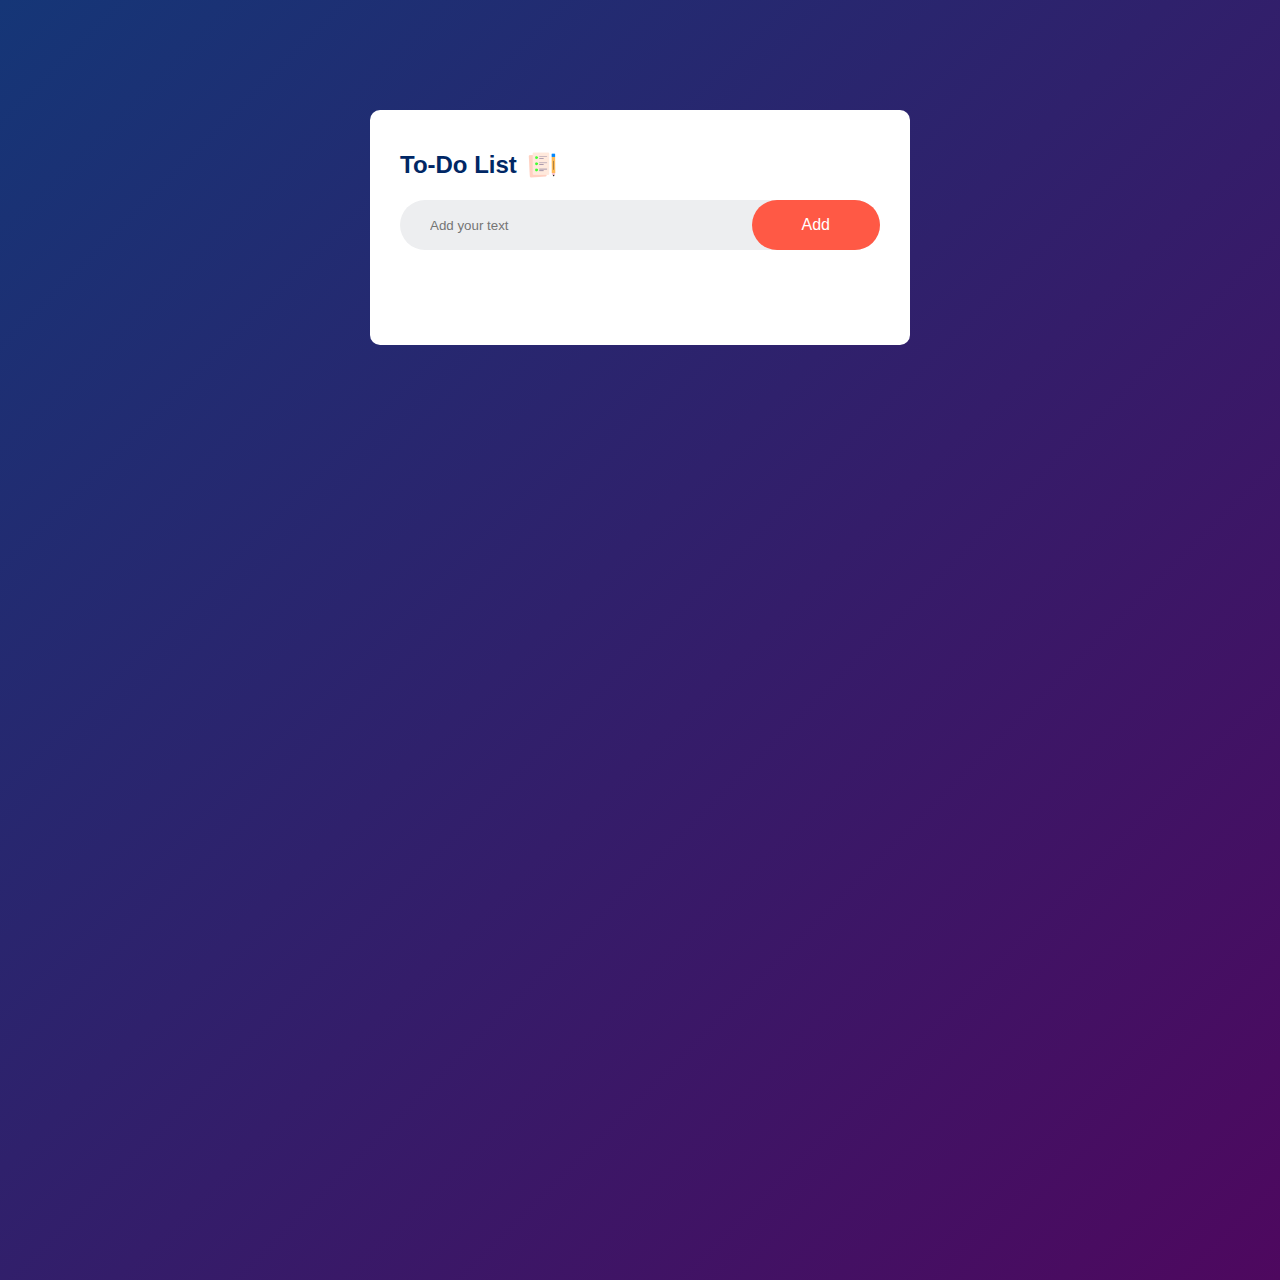
==== index.html @ fc82b93a "Added photos and HTML and CSS outline" ====
<!DOCTYPE html>
<html>
  <head>
    <meta name="viewport" content="width=device-width, initial-scale=1" />
    <title>To-Do List App</title>
    <link rel="stylesheet" href="styles.css" />
  </head>
  <body>
    <div class="container">
      <div class="todo-app">
        <h2>To-Do List <img src="images/icon.png" /></h2>
        <div class="row">
          <input
            type="text"
            name=""
            id="input-box"
            placeholder="Add your text"
          />
          <button>Add</button>
        </div>
        <ul id="list-container">
          <!--           <li class="checked">Task 1</li>
          <li>Task 2</li>
          <li>Task 3</li> -->
        </ul>
      </div>
    </div>
  </body>
</html>
---- styles.css ----
*{
    margin: 0;
    padding: 0;
    font-family: 'Poppins', sans-serif;
    box-sizing: border-box;
}
.container{
    width: 100%;
    min-height: 100vmax;
    background: linear-gradient(135deg, #153677, #4e085f);
    padding: 10px;
}
.todo-app {
    width: 100%;
    max-width: 540px;
    background: #fff;
    margin: 100px auto 20px;
    padding: 40px 30px 70px;
    border-radius: 10px;
}
.todo-app h2{
    color: #002765;
    display: flex;
    align-items: center;
    margin-bottom: 20px;
}
.todo-app h2 img{
    width: 30px;
    margin-left: 10px;
}
.row{
    display: flex;
    align-items: center;
    justify-content: space-between;
    background: #edeef0;
    border-radius: 30px;
    padding-left:  20px;
    margin-bottom: 25px;
}
input{
    flex: 1;
    border: none;
    outline: none;  
    background: transparent;
    padding: 10px;
    font-weight: 14px;
}
button{
    border: none;
    outline: none;
    padding: 16px 50px;
    background: #ff5945;
    color: #fff;
    font-size: 16px;
    cursor: pointer;
    border-radius: 40px;
}
ul li{
    list-style: none;
    font-size: 17px;
    padding: 12px 8px 12px 50px;
    user-select: none;
    cursor: pointer;
    position: relative;
}
ul li::before{
    content: '';
    position: absolute;
    height: 28px;
    width: 28px;
    border-radius: 50%;
    background-image: url(images/unchecked.png);
    background-size: cover;
    background-position: center;
    top: 12px;
    left: 8px;
}
ul li.checked{
    color: #555;
    text-decoration: line-through;

}
ul li.checked::before{
    background-image: url(images/checked.png);
}
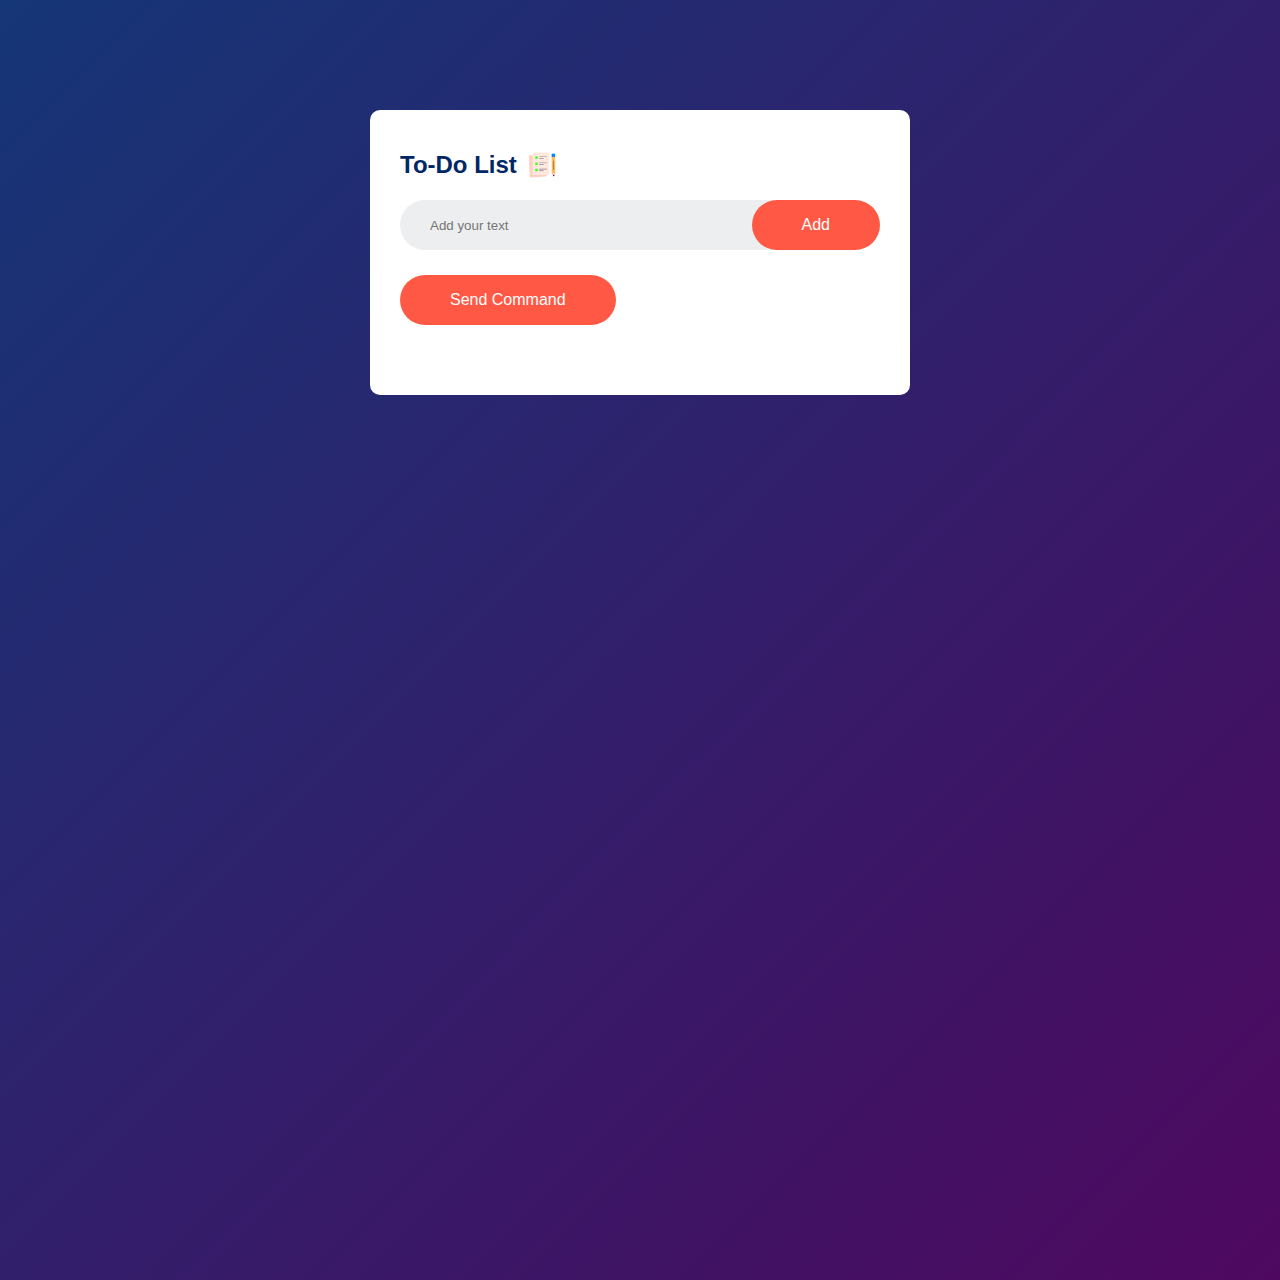
==== commit f4ee5778: "Added backend files" ====
--- a/index.html
+++ b/index.html
@@ -16,8 +16,9 @@
             id="input-box"
             placeholder="Add your text"
           />
-          <button>Add</button>
+          <button onclick="addTask()">Add</button>
         </div>
+        <button onclick="getFromServer()">Send Command</button>
         <ul id="list-container">
           <!--           <li class="checked">Task 1</li>
           <li>Task 2</li>
@@ -25,5 +26,6 @@
         </ul>
       </div>
     </div>
+    <script src="script.js"></script>
   </body>
 </html>
--- a/styles.css
+++ b/styles.css
@@ -78,8 +78,23 @@
 ul li.checked{
     color: #555;
     text-decoration: line-through;
-
 }
 ul li.checked::before{
     background-image: url(images/checked.png);
-}+}
+ul li span{
+    position: absolute;
+    right: 0;
+    top: 5px;
+    width: 40px;
+    height: 40px;
+    font-size: 22px;
+    color: #555;
+    line-height: 40px;
+    text-align: center;
+    border-radius: 50%;
+}
+ul li span:hover{
+    background: #edeef0;
+}
+
